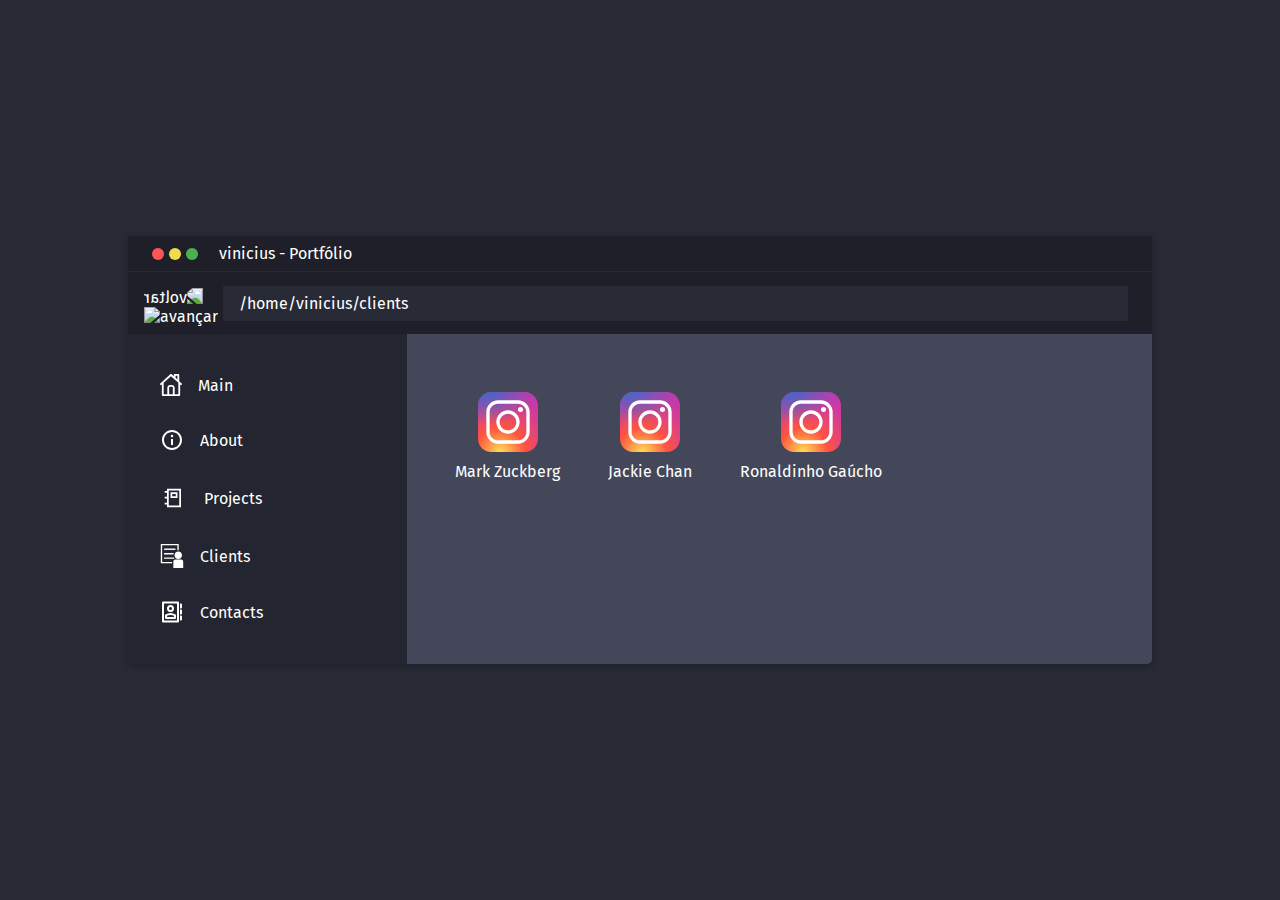
==== clients/clients.html @ adedfd8b "create project" ====
<!DOCTYPE html>
<html lang="en">

<head>
    <meta charset="UTF-8">
    <meta name="viewport" content="width=device-width, initial-scale=1.0">
    <link rel="stylesheet" href="styles.css">
    <link rel="preconnect" href="https://fonts.googleapis.com">
    <link rel="preconnect" href="https://fonts.gstatic.com" crossorigin>
    <link href="https://fonts.googleapis.com/css2?family=Fira+Sans:wght@400;500;700&display=swap" rel="stylesheet">
    <title>Portfolio Vinicius Campos</title>
</head>

<body>
    <div class="background">
        <div class="thunar-window">
            <header class="header">
                <div class="header-window">
                    <div style="display: flex; flex-direction: row; margin-right: 1rem;">
                        <div class="circle" style="background-color: #ff5555;"></div>
                        <div class="circle" style="background-color: #f0db4f;"></div>
                        <div class="circle" style="background-color: #4caf50;"></div>
                    </div>
                    <p style="text-align: center;">vinicius - Portfólio</p>
                </div>
                <div class="header-path">
                    <div style="margin-top: .5rem;">
                        <img style="transform: scaleX(-1);" src="./public/back.svg" alt="voltar">
                        <img src="./public/back.svg" alt="avançar">
                    </div>
                    <div class="directory-path">
                        <p>/home/vinicius/clients</p>
                    </div>
                </div>
            </header>
            <div class="file-manager">
                <section class="sidebar">
                    <ul class="custom-list">
                        <a href="../index.html">
                            <li>
                                <img class="icon" src="../public/home.svg" alt="principal">
                                <p>Main</p>
                            </li>
                        </a>
                        <a href="../about/about.html">
                            <li>
                                <img class="icon" src="../public/about.svg" alt="sobre">
                                <p>About</p>
                            </li>
                        </a>
                        <a href="../projects/projects.html">
                            <li>
                                <img class="icon" src="../public/project.svg" alt="projeto">
                                <p>Projects</p>
                            </li>
                        </a>
                        <a href="clients.html">
                            <li>
                                <img class="icon" src="../public/client.svg" alt="clientes">
                                <p>Clients</p>
                            </li>
                        </a>
                        <a href="../contacts/contact.html">
                            <li>
                                <img class="icon" src="../public/contact.svg" alt="contacts">
                                <p>Contacts</p>
                            </li>
                        </a>
                    </ul>
                </section>
                <section class="main-content">
                    <a href="https://www.instagram.com/zuck/" target="_blank"
                        style="display: flex; flex-direction: column; align-items: center;">
                        <img class="icon" src="../public/instagram.svg" alt="instagram">
                        <p>Mark Zuckberg</p>
                    </a>
                    <a href="https://www.instagram.com/jackiechan/" target="_blank"
                        style="display: flex; flex-direction: column; align-items: center;">
                        <img class="icon" src="../public/instagram.svg" alt="instagram">
                        <p>Jackie Chan</p>
                    </a>
                    <a href="https://www.instagram.com/ronaldinho/" target="_blank"
                        style="display: flex; flex-direction: column; align-items: center;">
                        <img class="icon" src="../public/instagram.svg" alt="instagram">
                        <p>Ronaldinho Gaúcho</p>
                    </a>
                </section>
            </div>
        </div>
    </div>
</body>

</html>
---- clients/styles.css ----
html, body {
    font-family: Arial, sans-serif;
    margin: 0;
    padding: 0;
    box-sizing: border-box;
    font-family: 'Fira Sans', sans-serif;
}

p {
    margin: 0;
    padding: 0;
}

a {
    all: unset;
    cursor: pointer;
}

button {
    all: unset;
    cursor: pointer;
}

.background {
    display: flex;
    justify-content: center;
    align-items: center;
    height: 100vh;
    background-color: #282a36;
}

.thunar-window {
    background-color: #44475a;
    box-shadow: 0px 2px 10px rgba(0, 0, 0, 0.3);
    border-radius: 5px;
    width: 80%;
    max-width: 1240px;
}

.header {
    color: #fff;
}

.circle {
    width: 12px;
    height: 12px;
    border-radius: 50%;
    margin-right: 5px;
}

.header-window {
    display: flex;
    flex-direction: row;
    align-items: center;
    background-color: #1e1f29;
    padding: 0.5rem 1.5rem;
    border-bottom: 1px solid #282a36;
}

.header-path {
    display: grid;
    grid-template-columns: 8% 88%;
    align-items: center;
    padding: .5rem 1rem;
    background-color: #1e1f29;
}

.directory-path {
    background-color: #282a36;
    padding: .5rem 1rem;
    width: 100%;
}

.file-manager {
    display: grid;
    grid-template-columns: 3fr 8fr;
    color: white;
}

.sidebar {
    background-color: #232530;
    padding: .5rem 1rem;
}

.custom-list {
    list-style: none;
    padding: 0;
}

.custom-list li {
    display: flex;
    gap: 1rem;
    flex-direction: row;
    align-items: center;
    padding: 1rem;
    transition: background-color 0.3s, color 0.3s;
    border-radius: 4px;
}

.custom-list .icon{
    color: white;
}

.custom-list li:hover {
    background-color: #333044;
    color: #8269ad;
}

.main-content {
    display: flex;
    flex: row;
    gap: 3rem;
    padding: 3rem;
}
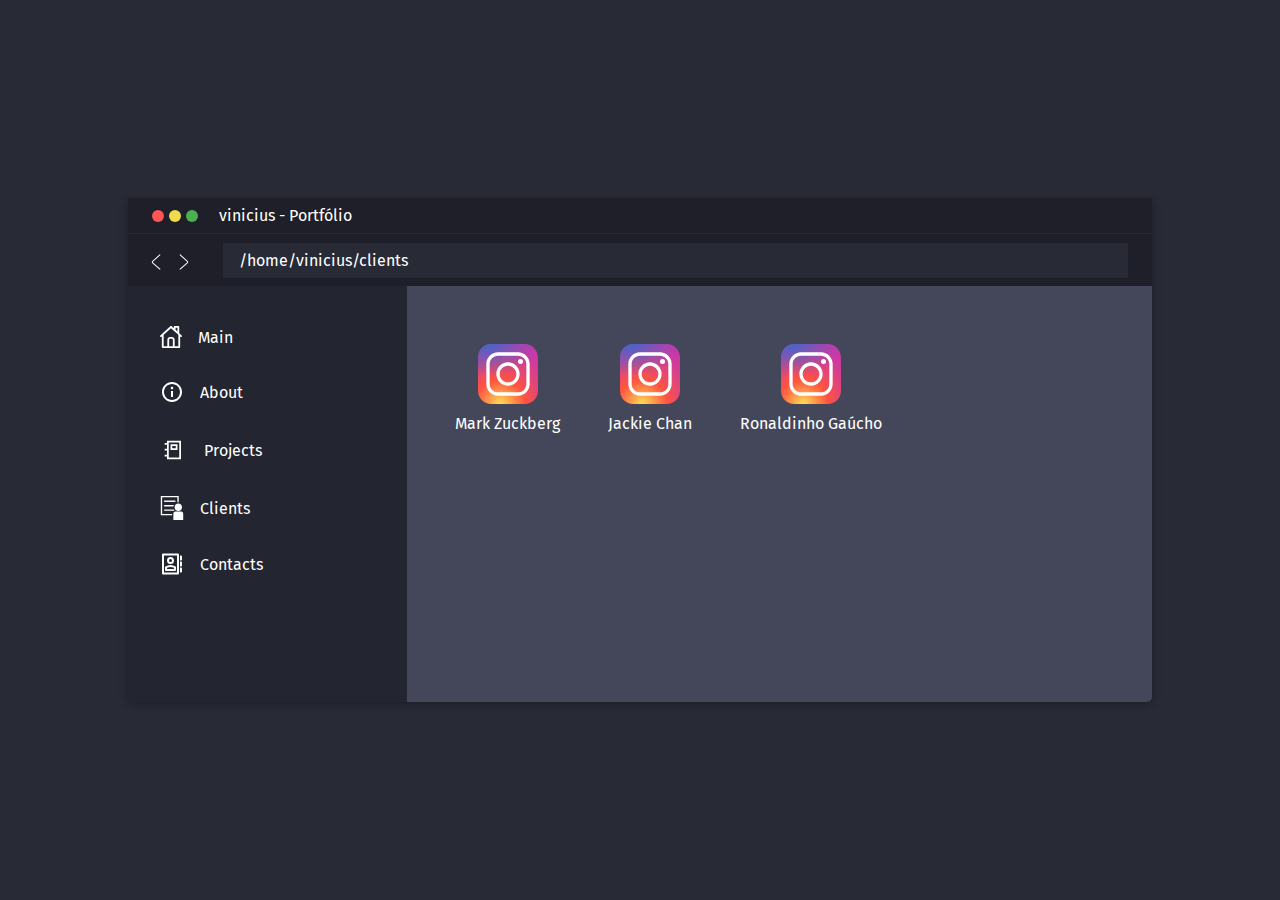
==== commit 8d209787: "mudando estilização" ====
--- a/clients/clients.html
+++ b/clients/clients.html
@@ -25,8 +25,8 @@
                 </div>
                 <div class="header-path">
                     <div style="margin-top: .5rem;">
-                        <img style="transform: scaleX(-1);" src="./public/back.svg" alt="voltar">
-                        <img src="./public/back.svg" alt="avançar">
+                        <img style="transform: scaleX(-1);" src="../public/back.svg" alt="voltar">
+                        <img src="../public/back.svg" alt="avançar">
                     </div>
                     <div class="directory-path">
                         <p>/home/vinicius/clients</p>
--- a/clients/styles.css
+++ b/clients/styles.css
@@ -35,6 +35,7 @@
     border-radius: 5px;
     width: 80%;
     max-width: 1240px;
+    min-height: 400px;
 }
 
 .header {
@@ -75,11 +76,13 @@
     display: grid;
     grid-template-columns: 3fr 8fr;
     color: white;
+    min-height: 400px;
 }
 
 .sidebar {
     background-color: #232530;
     padding: .5rem 1rem;
+    min-height: 400px;
 }
 
 .custom-list {
